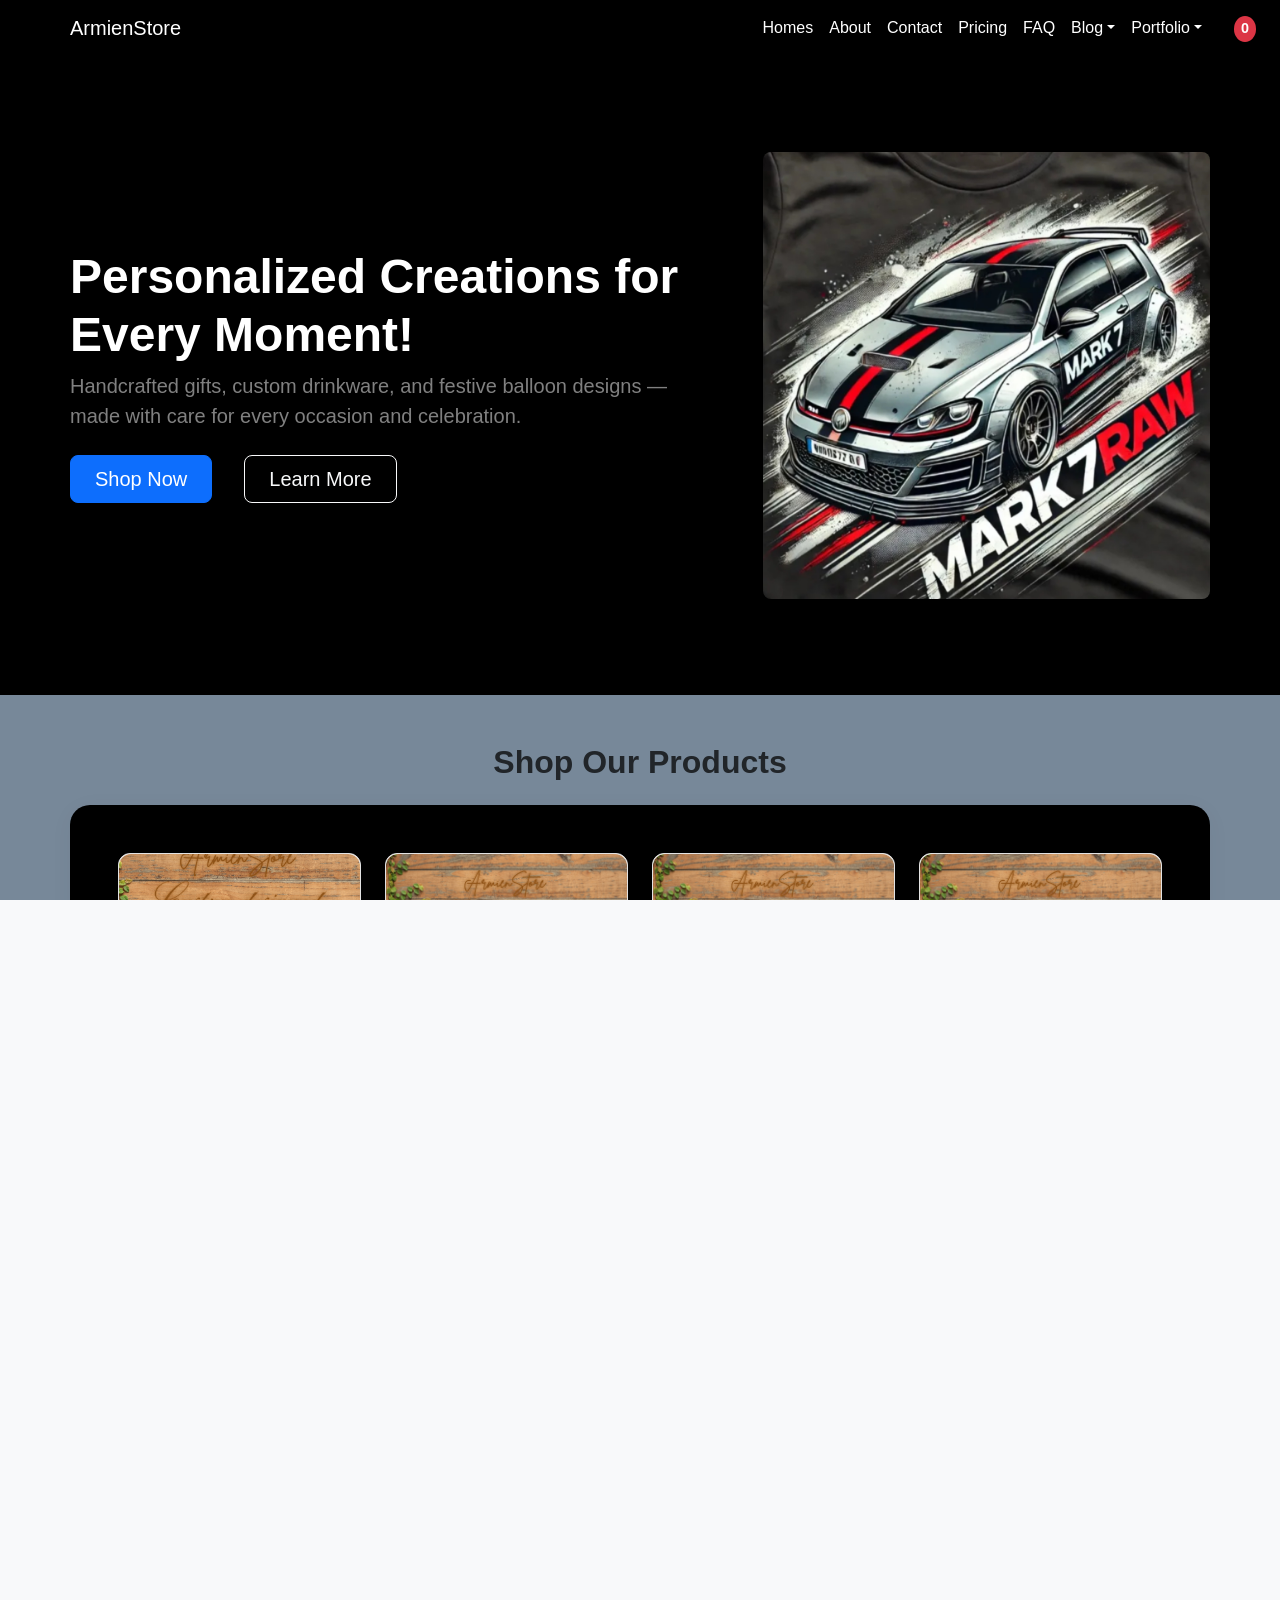
==== index.html @ ff81c7db "Testing" ====
<!DOCTYPE html>
<html lang="en">
<head>
    <meta charset="utf-8" />
    <meta name="description" content="ArmienStore offers custom gifts, mugs, and balloons crafted for every celebration. Shop personalized products made with care in South Africa.">
    <link rel="canonical" href="https://www.mark7raw.co.za/" />
<meta property="og:title" content="ArmienStore - Personalized Gifts for Every Moment" />
<meta property="og:description" content="Custom gifts, drinkware, and balloon decor." />
<meta property="og:image" content="https://www.mark7raw.co.za/assets/images/og-banner.jpg" />
<meta property="og:url" content="https://www.mark7raw.co.za/" />

    <title>ArmienStore</title>
    <!-- Favicon-->
    <link rel="icon" type="image/x-icon" href="assets/favicon.ico" />
    <!-- Bootstrap icons-->
    <link href="https://cdn.jsdelivr.net/npm/bootstrap-icons@1.5.0/font/bootstrap-icons.css" rel="stylesheet" />
    <!-- Core theme CSS (includes Bootstrap)-->
    <link href="css/styles.css" rel="stylesheet" />
</head>
<body class="d-flex flex-column h-100">
    <!-- === Cart Icon and Cart Panel (START) === -->
    <!-- Cart Icon (top right) -->
    <div id="cart-icon-container" style="position: fixed; top: 24px; right: 32px; z-index: 1050;">
        <button id="cart-icon-btn" aria-label="View cart" style="background: none; border: none; position: relative;">
            <!-- Cart SVG Icon -->
            <svg width="32" height="32" fill="currentColor" viewBox="0 0 16 16" aria-hidden="true">
                <path d="M0 1.5A.5.5 0 0 1 .5 1h1a.5.5 0 0 1 .485.379L2.89 6H14.5a.5.5 0 0 1 .491.592l-1.5 8A.5.5 0 0 1 13 15H4a.5.5 0 0 1-.491-.408L1.01 2H.5a.5.5 0 0 1-.5-.5zM3.14 7l1.25 6h7.22l1.25-6H3.14z"/>
            </svg>
            <span id="cart-count-badge" style="position: absolute; top: -8px; right: -8px; background: #dc3545; color: #fff; border-radius: 50%; padding: 2px 7px; font-size: 0.9rem; font-weight: bold;">0</span>
        </button>
    </div>
<!-- Cart Panel (slide-in) -->
    <div id="cart-panel" aria-label="Shopping cart" tabindex="-1">
        <div class="cart-panel-header">
            <h5>Shopping Cart</h5>
            <button id="cart-close-btn" aria-label="Close cart">&times;</button>
        </div>
        <div id="cart-items-list"></div>
        <div class="cart-panel-footer">
            <div class="cart-total-row">
                <span>Total:</span>
                <span id="cart-total">$0.00</span>
            </div>
            <button class="btn btn-success w-100 mt-2" id="checkout-btn">Checkout</button>
        <div id="paypal-button-container"></div>
    </div>
        
            
    </div>
    <div id="cart-panel-backdrop"></div>
    <!-- === Cart Icon and Cart Panel (END) === -->
    <main class="flex-shrink-0">
        <!-- Navigation-->
        <nav class="navbar navbar-expand-lg navbar-dark bg-dark">
            <div class="container px-5">
                <a class="navbar-brand" href="index.html">ArmienStore</a>
                <button class="navbar-toggler" type="button" data-bs-toggle="collapse" data-bs-target="#navbarSupportedContent" aria-controls="navbarSupportedContent" aria-expanded="false" aria-label="Toggle navigation"><span class="navbar-toggler-icon"></span></button>
                <div class="collapse navbar-collapse" id="navbarSupportedContent">
                    <ul class="navbar-nav ms-auto mb-2 mb-lg-0">
                        <li class="nav-item"><a class="nav-link" href="index.html">Homes</a></li>
                        <li class="nav-item"><a class="nav-link" href="about.html">About</a></li>
                        <li class="nav-item"><a class="nav-link" href="contact.html">Contact</a></li>
                        <li class="nav-item"><a class="nav-link" href="pricing.html">Pricing</a></li>
                        <li class="nav-item"><a class="nav-link" href="faq.html">FAQ</a></li>
                        <li class="nav-item dropdown">
                            <a class="nav-link dropdown-toggle" id="navbarDropdownBlog" href="#" role="button" data-bs-toggle="dropdown" aria-expanded="false">Blog</a>
                            <ul class="dropdown-menu dropdown-menu-end" aria-labelledby="navbarDropdownBlog">
                                <li><a class="dropdown-item" href="blog-home.html">Blog Home</a></li>
                                <li><a class="dropdown-item" href="blog-post.html">Blog Post</a></li>
                            </ul>
                        </li>
                        <li class="nav-item dropdown">
                            <a class="nav-link dropdown-toggle" id="navbarDropdownPortfolio" href="#" role="button" data-bs-toggle="dropdown" aria-expanded="false">Portfolio</a>
                            <ul class="dropdown-menu dropdown-menu-end" aria-labelledby="navbarDropdownPortfolio">
                                <li><a class="dropdown-item" href="portfolio-overview.html">Portfolio Overview</a></li>
                                <li><a class="dropdown-item" href="portfolio-item.html">Portfolio Item</a></li>
                            </ul>
                        </li>
                    </ul>
                </div>
            </div>
        </nav>
        <!-- Header-->
        <header class="bg-dark py-5">
            <div class="container px-5">
                <div class="row gx-5 align-items-center justify-content-center">
                    <div class="col-lg-8 col-xl-7 col-xxl-6">
                        <div class="my-5 text-center text-xl-start">
                            <h1 class="display-5 fw-bolder text-white mb-2">Personalized Creations for Every Moment!</h1>
                            <p class="lead fw-normal text-white-50 mb-4">Handcrafted gifts, custom drinkware, and festive balloon designs — made with care for every occasion and celebration.</p>
                            <div class="d-grid gap-3 d-sm-flex justify-content-sm-center justify-content-xl-start">
                                <a class="btn btn-primary btn-lg px-4 me-sm-3" href="#features">Shop Now</a>
                                <a class="btn btn-outline-light btn-lg px-4" href="#about">Learn More</a>
                            </div>
                        </div>
                    </div>
                    <div class="col-xl-5 col-xxl-6 d-none d-xl-block text-center">
                        <img class="img-fluid rounded-3 my-5" src="assets/images/Studio-Project (1).jpg" alt="Custom Gift Products" />
                    </div>
                </div>
            </div>
        </header>

        <!-- Storefront Section with Border Wrapper -->
        <section id="storefront" class="py-5 bg-light">
            <h2 class="fw-bolder mb-4 text-center">Shop Our Products</h2>
            <div class="container px-5">
                <!-- Storefront Border Wrapper Start -->
                <div class="storefront-border p-4 p-md-5 mb-5 mx-auto">
                        <!-- Product Card Grid Start -->
<div class="row g-4">
    <!-- Product Card 1 -->
    <div class="col-sm-6 col-md-4 col-lg-3">
        <div class="card product-card h-100" data-id="personalized-tumbler">
            <img src="assets/images/1.png" class="card-img-top" alt="Personalized Tumbler">
            <div class="card-body d-flex flex-column">
                <h5 class="card-title">Custom Jordan Mug</h5>
                <div class="mt-auto">
                    <span class="price">R18.99</span>
                    <button class="btn btn-primary w-100 mt-2">Add to Cart</button>
                </div>
            </div>
        </div>
    </div>
    <!-- Product Card 2 -->
    <div class="col-sm-6 col-md-4 col-lg-3">
        <div class="card product-card h-100" data-id="balloon-bouquet">
            <img src="assets/images/2.png" class="card-img-top" alt="Balloon Bouquet">
            <div class="card-body d-flex flex-column">
                <h5 class="card-title">Custom Jordan Mug</h5>
                <!-- <p class="card-text">Black Jordan symble mugs for birthdays.</p> -->
                <div class="mt-auto">
                    <span class="price">R24.99</span>
                    <button class="btn btn-primary w-100 mt-2">Add to Cart</button>
                </div>
            </div>
        </div>
    </div>
    <!-- Product Card 3 -->
    <div class="col-sm-6 col-md-4 col-lg-3">
        <div class="card product-card h-100" data-id="custom-mug">
            <img src="assets/images/3.png" class="card-img-top" alt="Custom Mug">
            <div class="card-body d-flex flex-column">
                <h5 class="card-title">Custom  Jordan Mug</h5>
                <!--<p class="card-text">Add your own message or name.</p> -->
                <div class="mt-auto">
                    <span class="price">R12.99</span>
                    <button class="btn btn-primary w-100 mt-2">Add to Cart</button>
                </div>
            </div>
        </div>
    </div>
    <!-- Product Card 4 -->
    <div class="col-sm-6 col-md-4 col-lg-3">
        <div class="card product-card h-100" data-id="gift-box-set">
            <img src="assets/images/8.png" class="card-img-top" alt="Gift Box Set">
            <div class="card-body d-flex flex-column">
                <h5 class="card-title">Jordan Mug</h5>
                <!--<p class="card-text">Handpicked items for special occasions.</p> -->
                <div class="mt-auto">
                    <span class="price">R29.99</span>
                    <button class="btn btn-primary w-100 mt-2">Add to Cart</button>
                </div>
            </div>
        </div>
    </div>
    <!-- Product Card 5 -->
<div class="col-sm-6 col-md-4 col-lg-3">
    <div class="card product-card h-100" data-id="personalized-bottle">
        <img src="assets/images/4.png" class="card-img-top" alt="Personalized Bottle">
        <div class="card-body d-flex flex-column">
            <h5 class="card-title">Personalized Bottle</h5>
            <!-- <p class="card-text">Custom name water bottle for sports or school.</p> -->
            <div class="mt-auto">
                <span class="price">R34.99</span>
                <button class="btn btn-primary w-100 mt-2">Add to Cart</button>
            </div>
        </div>
    </div>
</div>
<!-- Product Card 6 -->
<div class="col-sm-6 col-md-4 col-lg-3">
    <div class="card product-card h-100" data-id="gift-bag">
        <img src="assets/images/5.png" class="card-img-top" alt="Gift Bag">
        <div class="card-body d-flex flex-column">
            <h5 class="card-title">Gift Bag</h5>
            <!-- <p class="card-text">Perfect for birthdays and celebrations.</p> -->
            <div class="mt-auto">
                <span class="price">R15.99</span>
                <button class="btn btn-primary w-100 mt-2">Add to Cart</button>
            </div>
        </div>
    </div>
</div>
    <!-- Add more product cards as needed -->


    
<!-- Product Card Grid End -->
                <!-- Storefront Border Wrapper End -->
            </div>
        </section>
        <!-- End Storefront Section -->
<!-- Product Carousel Start -->
<section id="product-carousel-section" class="py-5 bg-light">
  <div class="container">
    <h2 class="fw-bolder mb-4 text-center">Featured Products</h2>
    <div class="carousel-wrapper position-relative" style="max-width:100%;overflow:hidden;">
      <button class="carousel-arrow left" aria-label="Scroll left">&lt;</button>
      <div class="product-carousel" id="product-carousel">
        <div class="card product-card" data-id="carousel-1">
          <img src="assets/images/1.png" class="card-img-top" alt="Product 1">
          <div class="card-body d-flex flex-column">
            <h5 class="card-title">Custom Jordan Mug</h5>
            <div class="mt-auto">
              <span class="price">R18.99</span>
              <button class="btn btn-primary w-100 mt-2">Add to Cart</button>
            </div>
          </div>
        </div>
        <div class="card product-card" data-id="carousel-2">
          <img src="assets/images/2.png" class="card-img-top" alt="Product 2">
          <div class="card-body d-flex flex-column">
            <h5 class="card-title">Balloon Bouquet</h5>
            <div class="mt-auto">
              <span class="price">R24.99</span>
              <button class="btn btn-primary w-100 mt-2">Add to Cart</button>
            </div>
          </div>
        </div>
        <!-- Add more product cards as needed -->
      </div>
      <button class="carousel-arrow right" aria-label="Scroll right">&gt;</button>
    </div>
  </div>
</section>

<!-- Product Carousel End -->
        <!-- Footer-->
        <footer class="bg-dark py-4 mt-auto">
            <div class="container px-5">
                <div class="row align-items-center justify-content-between flex-column flex-sm-row">
                    <div class="col-auto"><div class="small m-0 text-white">© 2025 ArmienStore. Designed by Achmat Armien</div></div>
                    <div class="col-auto">
                        <a class="link-light small" href="#!">Privacy</a>
                        <span class="text-white mx-1">&middot;</span>
                        <a class="link-light small" href="#!">Terms</a>
                        <span class="text-white mx-1">&middot;</span>
                        <a class="link-light small" href="#!">Contact</a>
                    </div>
                </div>
            </div>
        </footer>

    </main>
    <!-- Bootstrap core JS-->
    <script src="https://cdn.jsdelivr.net/npm/bootstrap@5.2.3/dist/js/bootstrap.bundle.min.js"></script>
    <!-- Cart system JS (must be after all HTML) -->
    <script src="js/cart.js"></script>
    <script src="js/scripts.js"></script>
    <!-- Replace YOUR_CLIENT_ID with your actual PayPal client ID -->
    <script src="https://www.paypal.com/sdk/js?client-id=YOUR_PAYPAL_CLIENT_ID&currency=ZAR"></script>


</body>
</html>
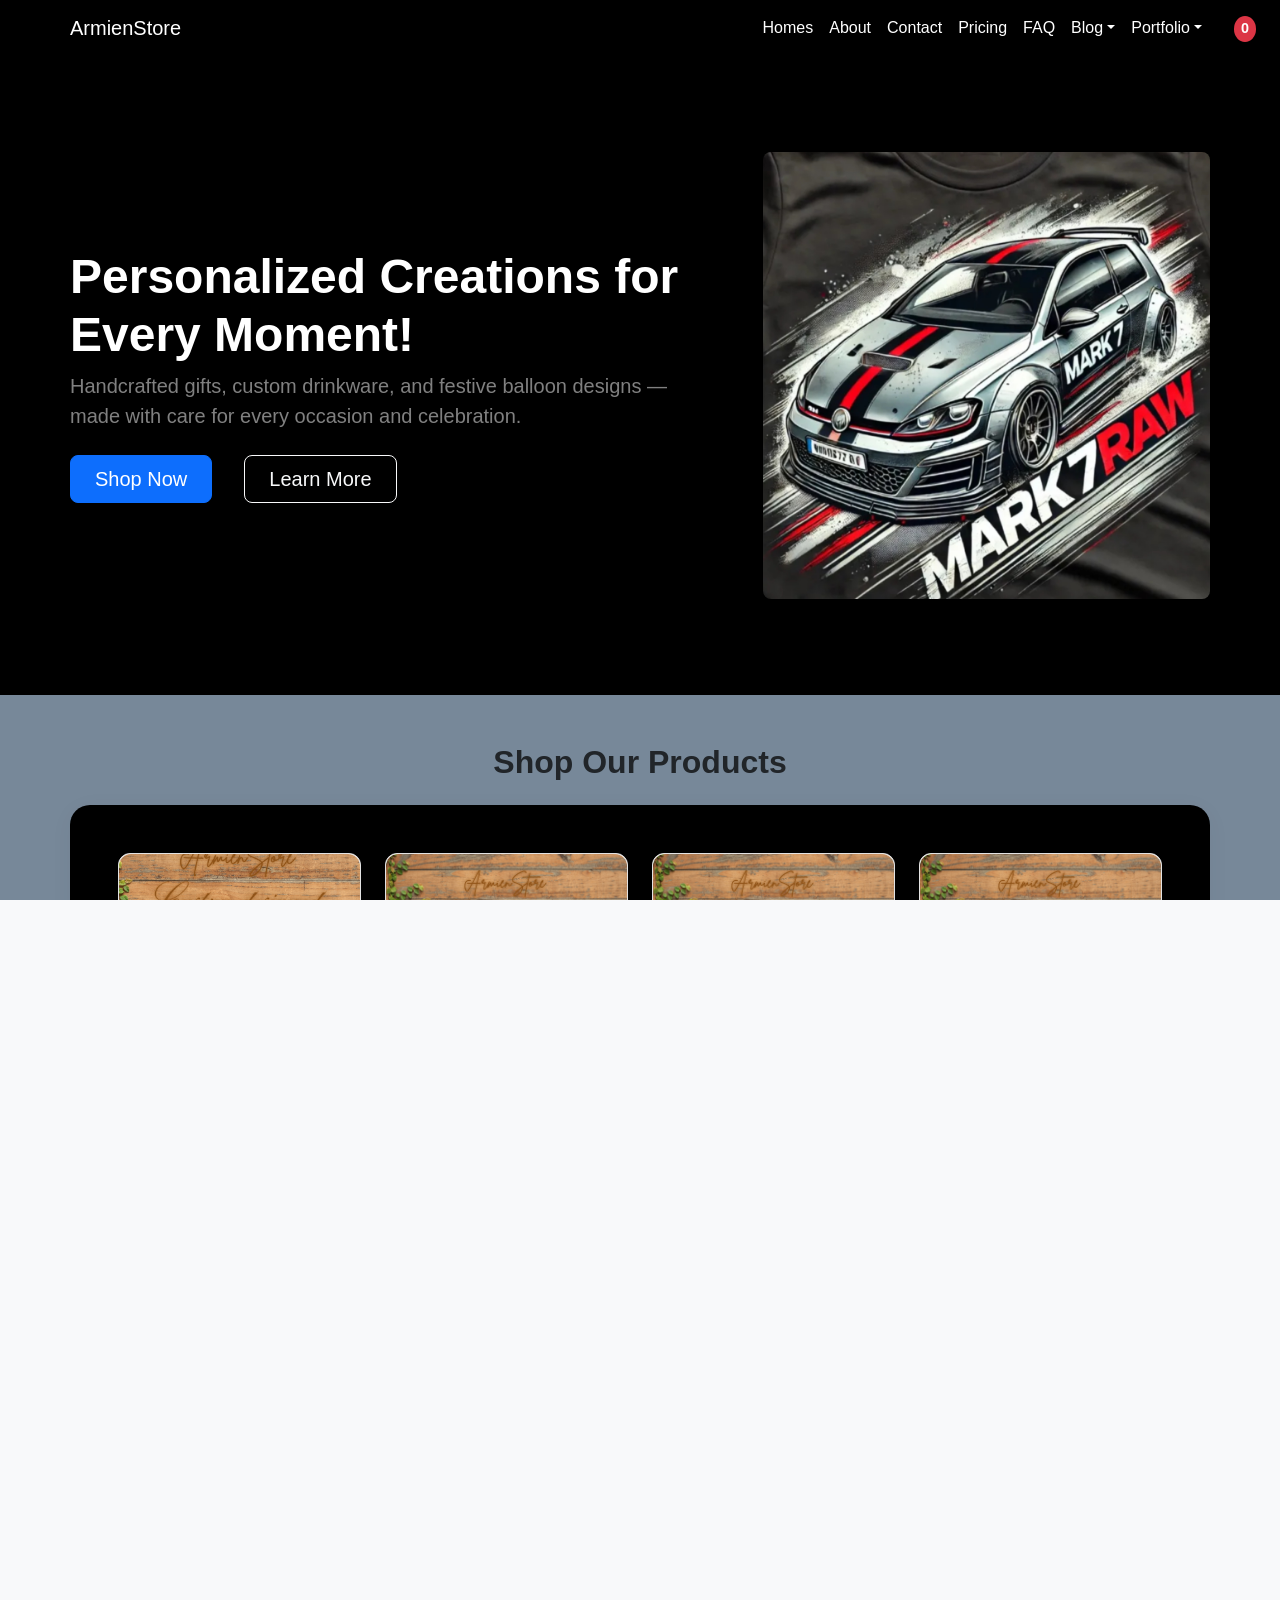
==== commit 00f61406: "Testing" ====
--- a/index.html
+++ b/index.html
@@ -229,11 +229,251 @@
           </div>
         </div>
         <!-- Add more product cards as needed -->
+         <div class="card product-card" data-id="carousel-3">
+  <img src="assets/images/3.png" class="card-img-top" alt="Product 3">
+  <div class="card-body d-flex flex-column">
+    <h5 class="card-title">Custom Mug</h5>
+    <div class="mt-auto">
+      <span class="price">R12.99</span>
+      <button class="btn btn-primary w-100 mt-2">Add to Cart</button>
+    </div>
+  </div>
+</div>
+<div class="card product-card" data-id="carousel-4">
+  <img src="assets/images/4.png" class="card-img-top" alt="Product 4">
+  <div class="card-body d-flex flex-column">
+    <h5 class="card-title">Personalized Bottle</h5>
+    <div class="mt-auto">
+      <span class="price">R34.99</span>
+      <button class="btn btn-primary w-100 mt-2">Add to Cart</button>
+    </div>
+  </div>
+</div>
+<div class="card product-card" data-id="carousel-5">
+  <img src="assets/images/5.png" class="card-img-top" alt="Product 5">
+  <div class="card-body d-flex flex-column">
+    <h5 class="card-title">Gift Bag</h5>
+    <div class="mt-auto">
+      <span class="price">R15.99</span>
+      <button class="btn btn-primary w-100 mt-2">Add to Cart</button>
+    </div>
+  </div>
+</div>
+<div class="card product-card" data-id="carousel-6">
+  <img src="assets/images/6.png" class="card-img-top" alt="Product 6">
+  <div class="card-body d-flex flex-column">
+    <h5 class="card-title">Gift Box 2</h5>
+    <div class="mt-auto">
+      <span class="price">R22.99</span>
+      <button class="btn btn-primary w-100 mt-2">Add to Cart</button>
+    </div>
+  </div>
+</div>
+<div class="card product-card" data-id="carousel-7">
+  <img src="assets/images/7.png" class="card-img-top" alt="Product 7">
+  <div class="card-body d-flex flex-column">
+    <h5 class="card-title">Balloon Bundle</h5>
+    <div class="mt-auto">
+      <span class="price">R19.99</span>
+      <button class="btn btn-primary w-100 mt-2">Add to Cart</button>
+    </div>
+  </div>
+</div>
+<div class="card product-card" data-id="carousel-8">
+  <img src="assets/images/8.png" class="card-img-top" alt="Product 8">
+  <div class="card-body d-flex flex-column">
+    <h5 class="card-title">Custom Glass</h5>
+    <div class="mt-auto">
+      <span class="price">R16.99</span>
+      <button class="btn btn-primary w-100 mt-2">Add to Cart</button>
+    </div>
+  </div>
+</div>
+<div class="card product-card" data-id="carousel-9">
+  <img src="assets/images/1.png" class="card-img-top" alt="Product 9">
+  <div class="card-body d-flex flex-column">
+    <h5 class="card-title">Personalized Cup</h5>
+    <div class="mt-auto">
+      <span class="price">R14.99</span>
+      <button class="btn btn-primary w-100 mt-2">Add to Cart</button>
+    </div>
+  </div>
+</div>
+<div class="card product-card" data-id="carousel-10">
+  <img src="assets/images/2.png" class="card-img-top" alt="Product 10">
+  <div class="card-body d-flex flex-column">
+    <h5 class="card-title">Celebration Mug</h5>
+    <div class="mt-auto">
+      <span class="price">R17.99</span>
+      <button class="btn btn-primary w-100 mt-2">Add to Cart</button>
+    </div>
+  </div>
+</div>
+<div class="card product-card" data-id="carousel-11">
+  <img src="assets/images/3.png" class="card-img-top" alt="Product 11">
+  <div class="card-body d-flex flex-column">
+    <h5 class="card-title">Party Balloons</h5>
+    <div class="mt-auto">
+      <span class="price">R11.99</span>
+      <button class="btn btn-primary w-100 mt-2">Add to Cart</button>
+    </div>
+  </div>
+</div>
+<div class="card product-card" data-id="carousel-12">
+  <img src="assets/images/4.png" class="card-img-top" alt="Product 12">
+  <div class="card-body d-flex flex-column">
+    <h5 class="card-title">Special Gift</h5>
+    <div class="mt-auto">
+      <span class="price">R21.99</span>
+      <button class="btn btn-primary w-100 mt-2">Add to Cart</button>
+    </div>
+  </div>
+</div>
+<div class="card product-card" data-id="carousel-13">
+  <img src="assets/images/5.png" class="card-img-top" alt="Product 13">
+  <div class="card-body d-flex flex-column">
+    <h5 class="card-title">Custom Bottle</h5>
+    <div class="mt-auto">
+      <span class="price">R13.99</span>
+      <button class="btn btn-primary w-100 mt-2">Add to Cart</button>
+    </div>
+  </div>
+</div>
+<div class="card product-card" data-id="carousel-14">
+  <img src="assets/images/6.png" class="card-img-top" alt="Product 14">
+  <div class="card-body d-flex flex-column">
+    <h5 class="card-title">Gift Set</h5>
+    <div class="mt-auto">
+      <span class="price">R25.99</span>
+      <button class="btn btn-primary w-100 mt-2">Add to Cart</button>
+    </div>
+  </div>
+</div>
+<div class="card product-card" data-id="carousel-15">
+  <img src="assets/images/7.png" class="card-img-top" alt="Product 15">
+  <div class="card-body d-flex flex-column">
+    <h5 class="card-title">Party Pack</h5>
+    <div class="mt-auto">
+      <span class="price">R19.49</span>
+      <button class="btn btn-primary w-100 mt-2">Add to Cart</button>
+    </div>
+  </div>
+</div>
+<div class="card product-card" data-id="carousel-16">
+  <img src="assets/images/8.png" class="card-img-top" alt="Product 16">
+  <div class="card-body d-flex flex-column">
+    <h5 class="card-title">Custom Glass 2</h5>
+    <div class="mt-auto">
+      <span class="price">R16.49</span>
+      <button class="btn btn-primary w-100 mt-2">Add to Cart</button>
+    </div>
+  </div>
+</div>
       </div>
       <button class="carousel-arrow right" aria-label="Scroll right">&gt;</button>
     </div>
   </div>
 </section>
+
+        <!-- Storefront Section with Border Wrapper -->
+        <section id="storefront" class="py-5 bg-light">
+            <h2 class="fw-bolder mb-4 text-center">Shop Our Products</h2>
+            <div class="container px-5">
+                <!-- Storefront Border Wrapper Start -->
+                <div class="storefront-border p-4 p-md-5 mb-5 mx-auto">
+                        <!-- Product Card Grid Start -->
+<div class="row g-4">
+    <!-- Product Card 1 -->
+    <div class="col-sm-6 col-md-4 col-lg-3">
+        <div class="card product-card h-100" data-id="personalized-tumbler">
+            <img src="assets/images/1.png" class="card-img-top" alt="Personalized Tumbler">
+            <div class="card-body d-flex flex-column">
+                <h5 class="card-title">Custom Jordan Mug</h5>
+                <div class="mt-auto">
+                    <span class="price">R18.99</span>
+                    <button class="btn btn-primary w-100 mt-2">Add to Cart</button>
+                </div>
+            </div>
+        </div>
+    </div>
+    <!-- Product Card 2 -->
+    <div class="col-sm-6 col-md-4 col-lg-3">
+        <div class="card product-card h-100" data-id="balloon-bouquet">
+            <img src="assets/images/2.png" class="card-img-top" alt="Balloon Bouquet">
+            <div class="card-body d-flex flex-column">
+                <h5 class="card-title">Custom Jordan Mug</h5>
+                <!-- <p class="card-text">Black Jordan symble mugs for birthdays.</p> -->
+                <div class="mt-auto">
+                    <span class="price">R24.99</span>
+                    <button class="btn btn-primary w-100 mt-2">Add to Cart</button>
+                </div>
+            </div>
+        </div>
+    </div>
+    <!-- Product Card 3 -->
+    <div class="col-sm-6 col-md-4 col-lg-3">
+        <div class="card product-card h-100" data-id="custom-mug">
+            <img src="assets/images/3.png" class="card-img-top" alt="Custom Mug">
+            <div class="card-body d-flex flex-column">
+                <h5 class="card-title">Custom  Jordan Mug</h5>
+                <!--<p class="card-text">Add your own message or name.</p> -->
+                <div class="mt-auto">
+                    <span class="price">R12.99</span>
+                    <button class="btn btn-primary w-100 mt-2">Add to Cart</button>
+                </div>
+            </div>
+        </div>
+    </div>
+    <!-- Product Card 4 -->
+    <div class="col-sm-6 col-md-4 col-lg-3">
+        <div class="card product-card h-100" data-id="gift-box-set">
+            <img src="assets/images/8.png" class="card-img-top" alt="Gift Box Set">
+            <div class="card-body d-flex flex-column">
+                <h5 class="card-title">Jordan Mug</h5>
+                <!--<p class="card-text">Handpicked items for special occasions.</p> -->
+                <div class="mt-auto">
+                    <span class="price">R29.99</span>
+                    <button class="btn btn-primary w-100 mt-2">Add to Cart</button>
+                </div>
+            </div>
+        </div>
+    </div>
+    <!-- Product Card 5 -->
+<div class="col-sm-6 col-md-4 col-lg-3">
+    <div class="card product-card h-100" data-id="personalized-bottle">
+        <img src="assets/images/4.png" class="card-img-top" alt="Personalized Bottle">
+        <div class="card-body d-flex flex-column">
+            <h5 class="card-title">Personalized Bottle</h5>
+            <!-- <p class="card-text">Custom name water bottle for sports or school.</p> -->
+            <div class="mt-auto">
+                <span class="price">R34.99</span>
+                <button class="btn btn-primary w-100 mt-2">Add to Cart</button>
+            </div>
+        </div>
+    </div>
+</div>
+<!-- Product Card 6 -->
+<div class="col-sm-6 col-md-4 col-lg-3">
+    <div class="card product-card h-100" data-id="gift-bag">
+        <img src="assets/images/5.png" class="card-img-top" alt="Gift Bag">
+        <div class="card-body d-flex flex-column">
+            <h5 class="card-title">Gift Bag</h5>
+            <!-- <p class="card-text">Perfect for birthdays and celebrations.</p> -->
+            <div class="mt-auto">
+                <span class="price">R15.99</span>
+                <button class="btn btn-primary w-100 mt-2">Add to Cart</button>
+            </div>
+        </div>
+    </div>
+</div>
+    <!-- Add more product cards as needed -->
+
+
+    
+<!-- Product Card Grid End -->
+                <!-- Storefront Border Wrapper End -->
+            </div>
+        </section>
 
 <!-- Product Carousel End -->
         <!-- Footer-->
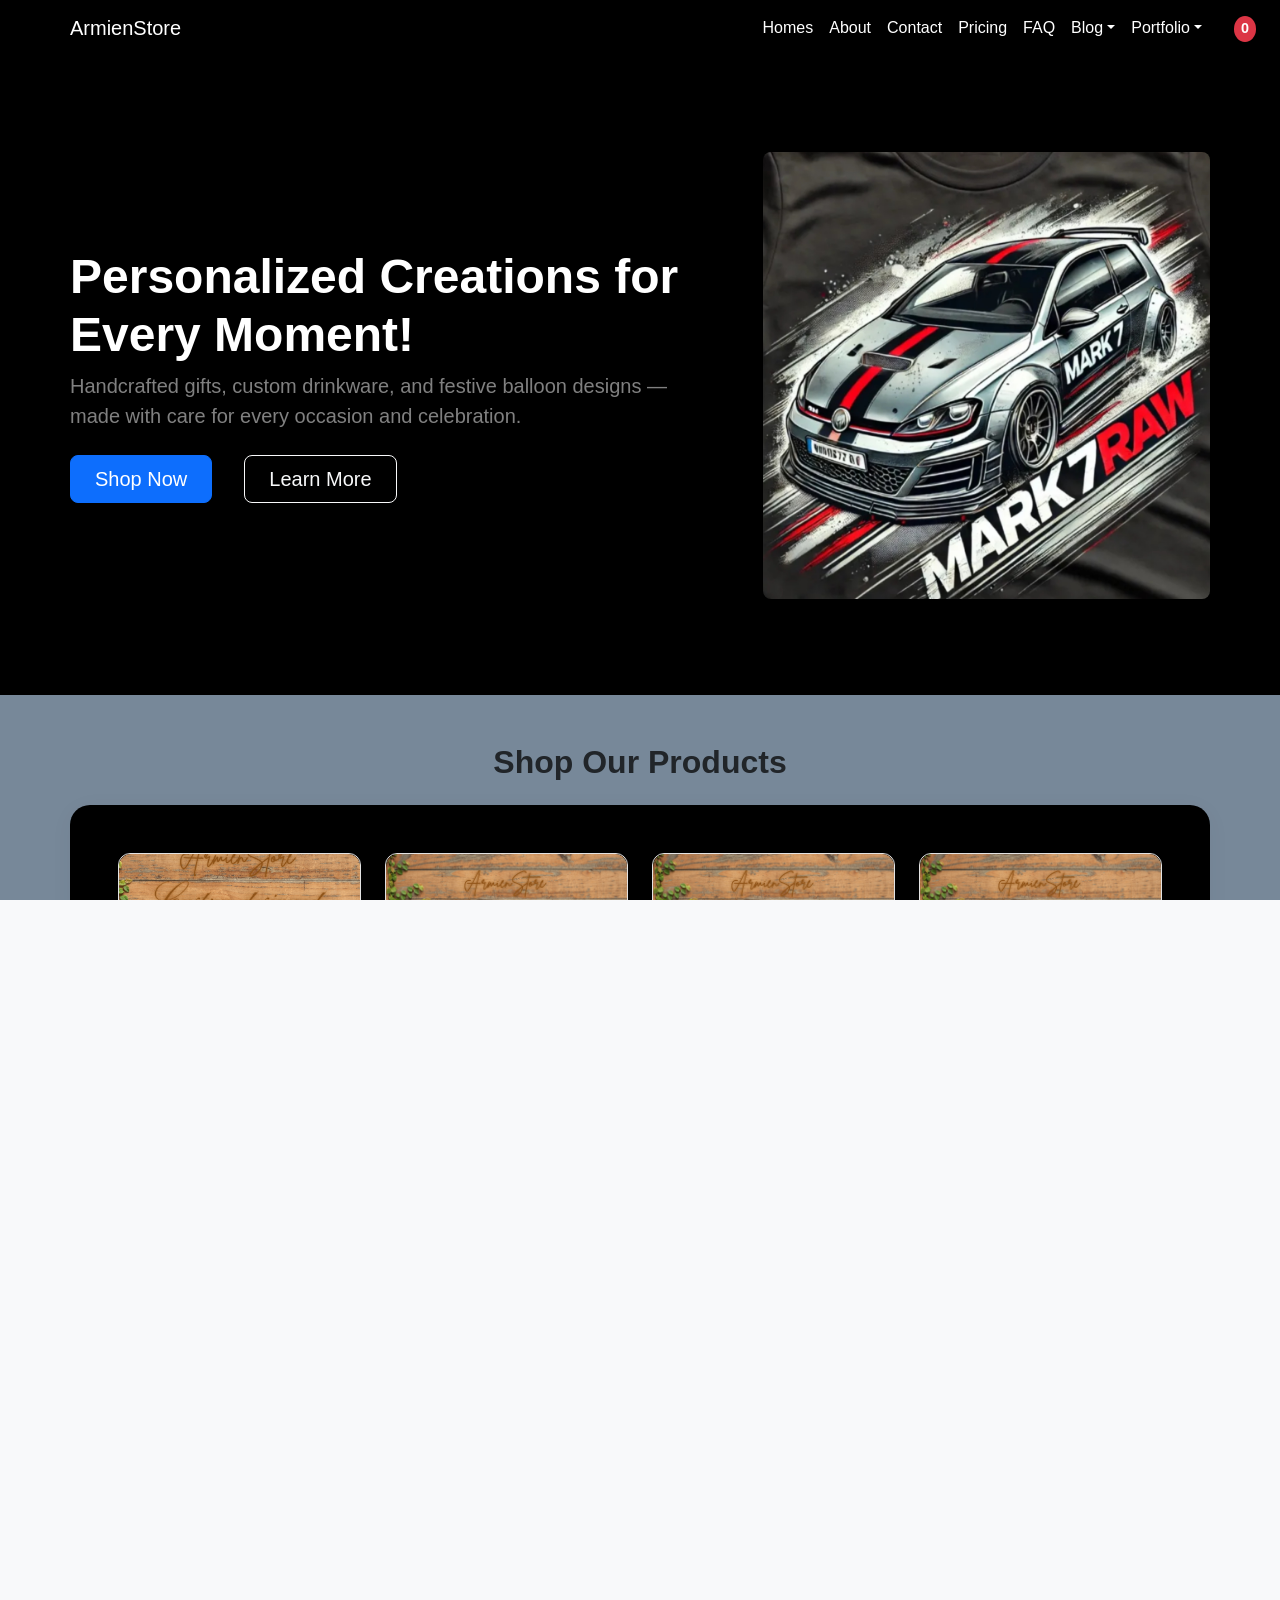
==== commit bdd770f6: "Testing" ====
--- a/index.html
+++ b/index.html
@@ -167,7 +167,7 @@
     <!-- Product Card 5 -->
 <div class="col-sm-6 col-md-4 col-lg-3">
     <div class="card product-card h-100" data-id="personalized-bottle">
-        <img src="assets/images/4.png" class="card-img-top" alt="Personalized Bottle">
+        <img src="assets/images/10.png" class="card-img-top" alt="Personalized Bottle">
         <div class="card-body d-flex flex-column">
             <h5 class="card-title">Personalized Bottle</h5>
             <!-- <p class="card-text">Custom name water bottle for sports or school.</p> -->
@@ -181,7 +181,7 @@
 <!-- Product Card 6 -->
 <div class="col-sm-6 col-md-4 col-lg-3">
     <div class="card product-card h-100" data-id="gift-bag">
-        <img src="assets/images/5.png" class="card-img-top" alt="Gift Bag">
+        <img src="assets/images/11.png" class="card-img-top" alt="Gift Bag">
         <div class="card-body d-flex flex-column">
             <h5 class="card-title">Gift Bag</h5>
             <!-- <p class="card-text">Perfect for birthdays and celebrations.</p> -->
@@ -240,7 +240,7 @@
   </div>
 </div>
 <div class="card product-card" data-id="carousel-4">
-  <img src="assets/images/4.png" class="card-img-top" alt="Product 4">
+  <img src="assets/images/11.png" class="card-img-top" alt="Product 4">
   <div class="card-body d-flex flex-column">
     <h5 class="card-title">Personalized Bottle</h5>
     <div class="mt-auto">
@@ -250,7 +250,7 @@
   </div>
 </div>
 <div class="card product-card" data-id="carousel-5">
-  <img src="assets/images/5.png" class="card-img-top" alt="Product 5">
+  <img src="assets/images/10.png" class="card-img-top" alt="Product 5">
   <div class="card-body d-flex flex-column">
     <h5 class="card-title">Gift Bag</h5>
     <div class="mt-auto">
@@ -259,116 +259,7 @@
     </div>
   </div>
 </div>
-<div class="card product-card" data-id="carousel-6">
-  <img src="assets/images/6.png" class="card-img-top" alt="Product 6">
-  <div class="card-body d-flex flex-column">
-    <h5 class="card-title">Gift Box 2</h5>
-    <div class="mt-auto">
-      <span class="price">R22.99</span>
-      <button class="btn btn-primary w-100 mt-2">Add to Cart</button>
-    </div>
-  </div>
-</div>
-<div class="card product-card" data-id="carousel-7">
-  <img src="assets/images/7.png" class="card-img-top" alt="Product 7">
-  <div class="card-body d-flex flex-column">
-    <h5 class="card-title">Balloon Bundle</h5>
-    <div class="mt-auto">
-      <span class="price">R19.99</span>
-      <button class="btn btn-primary w-100 mt-2">Add to Cart</button>
-    </div>
-  </div>
-</div>
-<div class="card product-card" data-id="carousel-8">
-  <img src="assets/images/8.png" class="card-img-top" alt="Product 8">
-  <div class="card-body d-flex flex-column">
-    <h5 class="card-title">Custom Glass</h5>
-    <div class="mt-auto">
-      <span class="price">R16.99</span>
-      <button class="btn btn-primary w-100 mt-2">Add to Cart</button>
-    </div>
-  </div>
-</div>
-<div class="card product-card" data-id="carousel-9">
-  <img src="assets/images/1.png" class="card-img-top" alt="Product 9">
-  <div class="card-body d-flex flex-column">
-    <h5 class="card-title">Personalized Cup</h5>
-    <div class="mt-auto">
-      <span class="price">R14.99</span>
-      <button class="btn btn-primary w-100 mt-2">Add to Cart</button>
-    </div>
-  </div>
-</div>
-<div class="card product-card" data-id="carousel-10">
-  <img src="assets/images/2.png" class="card-img-top" alt="Product 10">
-  <div class="card-body d-flex flex-column">
-    <h5 class="card-title">Celebration Mug</h5>
-    <div class="mt-auto">
-      <span class="price">R17.99</span>
-      <button class="btn btn-primary w-100 mt-2">Add to Cart</button>
-    </div>
-  </div>
-</div>
-<div class="card product-card" data-id="carousel-11">
-  <img src="assets/images/3.png" class="card-img-top" alt="Product 11">
-  <div class="card-body d-flex flex-column">
-    <h5 class="card-title">Party Balloons</h5>
-    <div class="mt-auto">
-      <span class="price">R11.99</span>
-      <button class="btn btn-primary w-100 mt-2">Add to Cart</button>
-    </div>
-  </div>
-</div>
-<div class="card product-card" data-id="carousel-12">
-  <img src="assets/images/4.png" class="card-img-top" alt="Product 12">
-  <div class="card-body d-flex flex-column">
-    <h5 class="card-title">Special Gift</h5>
-    <div class="mt-auto">
-      <span class="price">R21.99</span>
-      <button class="btn btn-primary w-100 mt-2">Add to Cart</button>
-    </div>
-  </div>
-</div>
-<div class="card product-card" data-id="carousel-13">
-  <img src="assets/images/5.png" class="card-img-top" alt="Product 13">
-  <div class="card-body d-flex flex-column">
-    <h5 class="card-title">Custom Bottle</h5>
-    <div class="mt-auto">
-      <span class="price">R13.99</span>
-      <button class="btn btn-primary w-100 mt-2">Add to Cart</button>
-    </div>
-  </div>
-</div>
-<div class="card product-card" data-id="carousel-14">
-  <img src="assets/images/6.png" class="card-img-top" alt="Product 14">
-  <div class="card-body d-flex flex-column">
-    <h5 class="card-title">Gift Set</h5>
-    <div class="mt-auto">
-      <span class="price">R25.99</span>
-      <button class="btn btn-primary w-100 mt-2">Add to Cart</button>
-    </div>
-  </div>
-</div>
-<div class="card product-card" data-id="carousel-15">
-  <img src="assets/images/7.png" class="card-img-top" alt="Product 15">
-  <div class="card-body d-flex flex-column">
-    <h5 class="card-title">Party Pack</h5>
-    <div class="mt-auto">
-      <span class="price">R19.49</span>
-      <button class="btn btn-primary w-100 mt-2">Add to Cart</button>
-    </div>
-  </div>
-</div>
-<div class="card product-card" data-id="carousel-16">
-  <img src="assets/images/8.png" class="card-img-top" alt="Product 16">
-  <div class="card-body d-flex flex-column">
-    <h5 class="card-title">Custom Glass 2</h5>
-    <div class="mt-auto">
-      <span class="price">R16.49</span>
-      <button class="btn btn-primary w-100 mt-2">Add to Cart</button>
-    </div>
-  </div>
-</div>
+
       </div>
       <button class="carousel-arrow right" aria-label="Scroll right">&gt;</button>
     </div>
@@ -441,7 +332,7 @@
     <!-- Product Card 5 -->
 <div class="col-sm-6 col-md-4 col-lg-3">
     <div class="card product-card h-100" data-id="personalized-bottle">
-        <img src="assets/images/4.png" class="card-img-top" alt="Personalized Bottle">
+        <img src="assets/images/10.png" class="card-img-top" alt="Personalized Bottle">
         <div class="card-body d-flex flex-column">
             <h5 class="card-title">Personalized Bottle</h5>
             <!-- <p class="card-text">Custom name water bottle for sports or school.</p> -->
@@ -455,7 +346,7 @@
 <!-- Product Card 6 -->
 <div class="col-sm-6 col-md-4 col-lg-3">
     <div class="card product-card h-100" data-id="gift-bag">
-        <img src="assets/images/5.png" class="card-img-top" alt="Gift Bag">
+        <img src="assets/images/11.png" class="card-img-top" alt="Gift Bag">
         <div class="card-body d-flex flex-column">
             <h5 class="card-title">Gift Bag</h5>
             <!-- <p class="card-text">Perfect for birthdays and celebrations.</p> -->
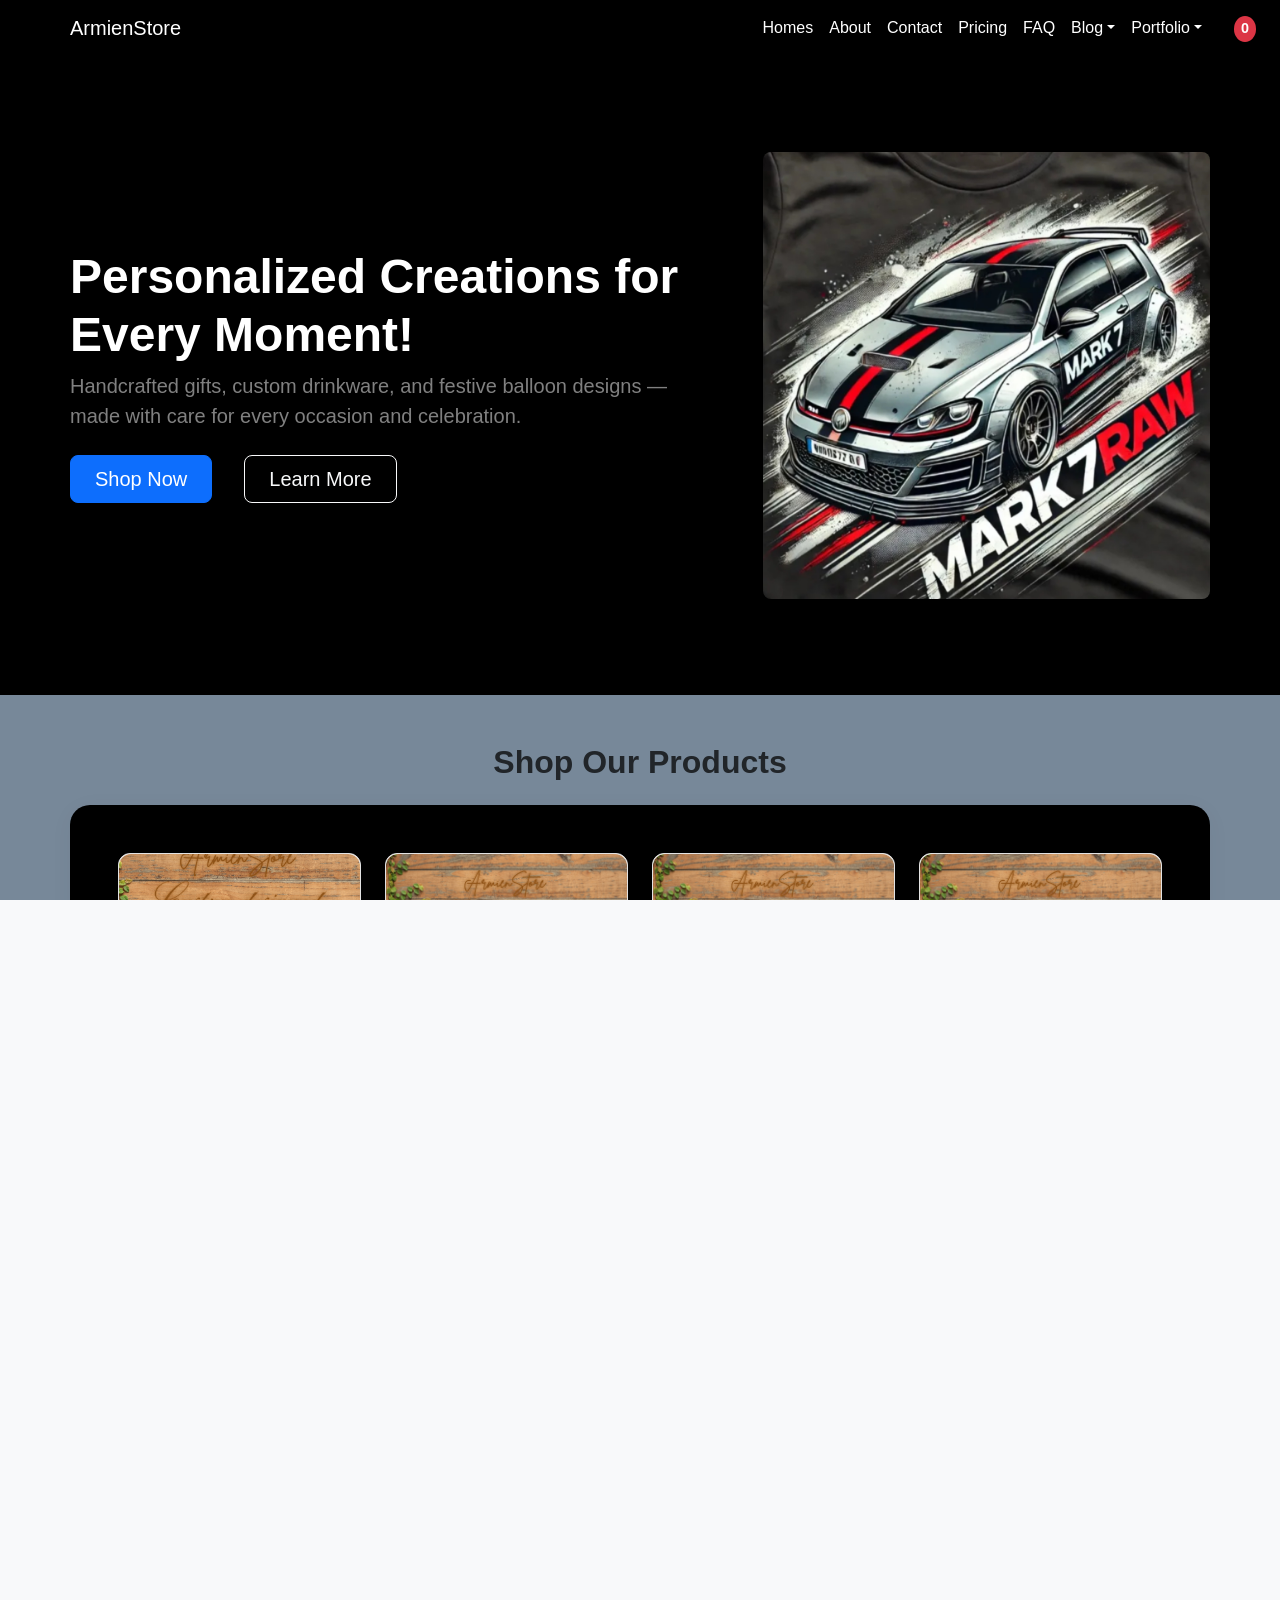
==== commit 3d17fdf4: "testing function update" ====
--- a/index.html
+++ b/index.html
@@ -259,6 +259,156 @@
     </div>
   </div>
 </div>
+<div class="card product-card" data-id="carousel-6">
+  <img src="assets/images/11.png" class="card-img-top" alt="Product 4">
+  <div class="card-body d-flex flex-column">
+    <h5 class="card-title">Personalized Bottle</h5>
+    <div class="mt-auto">
+      <span class="price">R34.99</span>
+      <button class="btn btn-primary w-100 mt-2">Add to Cart</button>
+    </div>
+  </div>
+</div>
+<div class="card product-card" data-id="carousel-7">
+  <img src="assets/images/1.png" class="card-img-top" alt="Product 7">
+  <div class="card-body d-flex flex-column">
+    <h5 class="card-title">Personalized Cup</h5>
+    <div class="mt-auto">
+      <span class="price">R14.99</span>
+      <button class="btn btn-primary w-100 mt-2">Add to Cart</button>
+    </div>
+  </div>
+</div>
+<div class="card product-card" data-id="carousel-8">
+  <img src="assets/images/2.png" class="card-img-top" alt="Product 8">
+  <div class="card-body d-flex flex-column">
+    <h5 class="card-title">Celebration Mug</h5>
+    <div class="mt-auto">
+      <span class="price">R17.99</span>
+      <button class="btn btn-primary w-100 mt-2">Add to Cart</button>
+    </div>
+  </div>
+</div>
+<div class="card product-card" data-id="carousel-9">
+  <img src="assets/images/3.png" class="card-img-top" alt="Product 9">
+  <div class="card-body d-flex flex-column">
+    <h5 class="card-title">Party Balloons</h5>
+    <div class="mt-auto">
+      <span class="price">R11.99</span>
+      <button class="btn btn-primary w-100 mt-2">Add to Cart</button>
+    </div>
+  </div>
+</div>
+<div class="card product-card" data-id="carousel-10">
+  <img src="assets/images/4.png" class="card-img-top" alt="Product 10">
+  <div class="card-body d-flex flex-column">
+    <h5 class="card-title">Special Gift</h5>
+    <div class="mt-auto">
+      <span class="price">R21.99</span>
+      <button class="btn btn-primary w-100 mt-2">Add to Cart</button>
+    </div>
+  </div>
+</div>
+<div class="card product-card" data-id="carousel-11">
+  <img src="assets/images/5.png" class="card-img-top" alt="Product 11">
+  <div class="card-body d-flex flex-column">
+    <h5 class="card-title">Custom Bottle</h5>
+    <div class="mt-auto">
+      <span class="price">R13.99</span>
+      <button class="btn btn-primary w-100 mt-2">Add to Cart</button>
+    </div>
+  </div>
+</div>
+<div class="card product-card" data-id="carousel-12">
+  <img src="assets/images/10.png" class="card-img-top" alt="Product 12">
+  <div class="card-body d-flex flex-column">
+    <h5 class="card-title">Gift Set</h5>
+    <div class="mt-auto">
+      <span class="price">R25.99</span>
+      <button class="btn btn-primary w-100 mt-2">Add to Cart</button>
+    </div>
+  </div>
+</div>
+<div class="card product-card" data-id="carousel-13">
+  <img src="assets/images/11.png" class="card-img-top" alt="Product 13">
+  <div class="card-body d-flex flex-column">
+    <h5 class="card-title">Party Pack</h5>
+    <div class="mt-auto">
+      <span class="price">R19.49</span>
+      <button class="btn btn-primary w-100 mt-2">Add to Cart</button>
+    </div>
+  </div>
+</div>
+<div class="card product-card" data-id="carousel-14">
+  <img src="assets/images/8.png" class="card-img-top" alt="Product 14">
+  <div class="card-body d-flex flex-column">
+    <h5 class="card-title">Custom Glass 2</h5>
+    <div class="mt-auto">
+      <span class="price">R16.49</span>
+      <button class="btn btn-primary w-100 mt-2">Add to Cart</button>
+    </div>
+  </div>
+</div>
+<div class="card product-card" data-id="carousel-15">
+  <img src="assets/images/1.png" class="card-img-top" alt="Product 15">
+  <div class="card-body d-flex flex-column">
+    <h5 class="card-title">Personalized Cup 2</h5>
+    <div class="mt-auto">
+      <span class="price">R14.49</span>
+      <button class="btn btn-primary w-100 mt-2">Add to Cart</button>
+    </div>
+  </div>
+</div>
+<div class="card product-card" data-id="carousel-16">
+  <img src="assets/images/2.png" class="card-img-top" alt="Product 16">
+  <div class="card-body d-flex flex-column">
+    <h5 class="card-title">Celebration Mug 2</h5>
+    <div class="mt-auto">
+      <span class="price">R17.49</span>
+      <button class="btn btn-primary w-100 mt-2">Add to Cart</button>
+    </div>
+  </div>
+</div>
+<div class="card product-card" data-id="carousel-17">
+  <img src="assets/images/3.png" class="card-img-top" alt="Product 17">
+  <div class="card-body d-flex flex-column">
+    <h5 class="card-title">Party Balloons 2</h5>
+    <div class="mt-auto">
+      <span class="price">R11.49</span>
+      <button class="btn btn-primary w-100 mt-2">Add to Cart</button>
+    </div>
+  </div>
+</div>
+<div class="card product-card" data-id="carousel-18">
+  <img src="assets/images/3.png" class="card-img-top" alt="Product 18">
+  <div class="card-body d-flex flex-column">
+    <h5 class="card-title">Special Gift 2</h5>
+    <div class="mt-auto">
+      <span class="price">R21.49</span>
+      <button class="btn btn-primary w-100 mt-2">Add to Cart</button>
+    </div>
+  </div>
+</div>
+<div class="card product-card" data-id="carousel-19">
+  <img src="assets/images/2.png" class="card-img-top" alt="Product 19">
+  <div class="card-body d-flex flex-column">
+    <h5 class="card-title">Custom Bottle 2</h5>
+    <div class="mt-auto">
+      <span class="price">R13.49</span>
+      <button class="btn btn-primary w-100 mt-2">Add to Cart</button>
+    </div>
+  </div>
+</div>
+<div class="card product-card" data-id="carousel-20">
+  <img src="assets/images/1.png" class="card-img-top" alt="Product 20">
+  <div class="card-body d-flex flex-column">
+    <h5 class="card-title">Gift Set 2</h5>
+    <div class="mt-auto">
+      <span class="price">R25.49</span>
+      <button class="btn btn-primary w-100 mt-2">Add to Cart</button>
+    </div>
+  </div>
+</div>
 
       </div>
       <button class="carousel-arrow right" aria-label="Scroll right">&gt;</button>
@@ -357,6 +507,7 @@
         </div>
     </div>
 </div>
+
     <!-- Add more product cards as needed -->
 
 
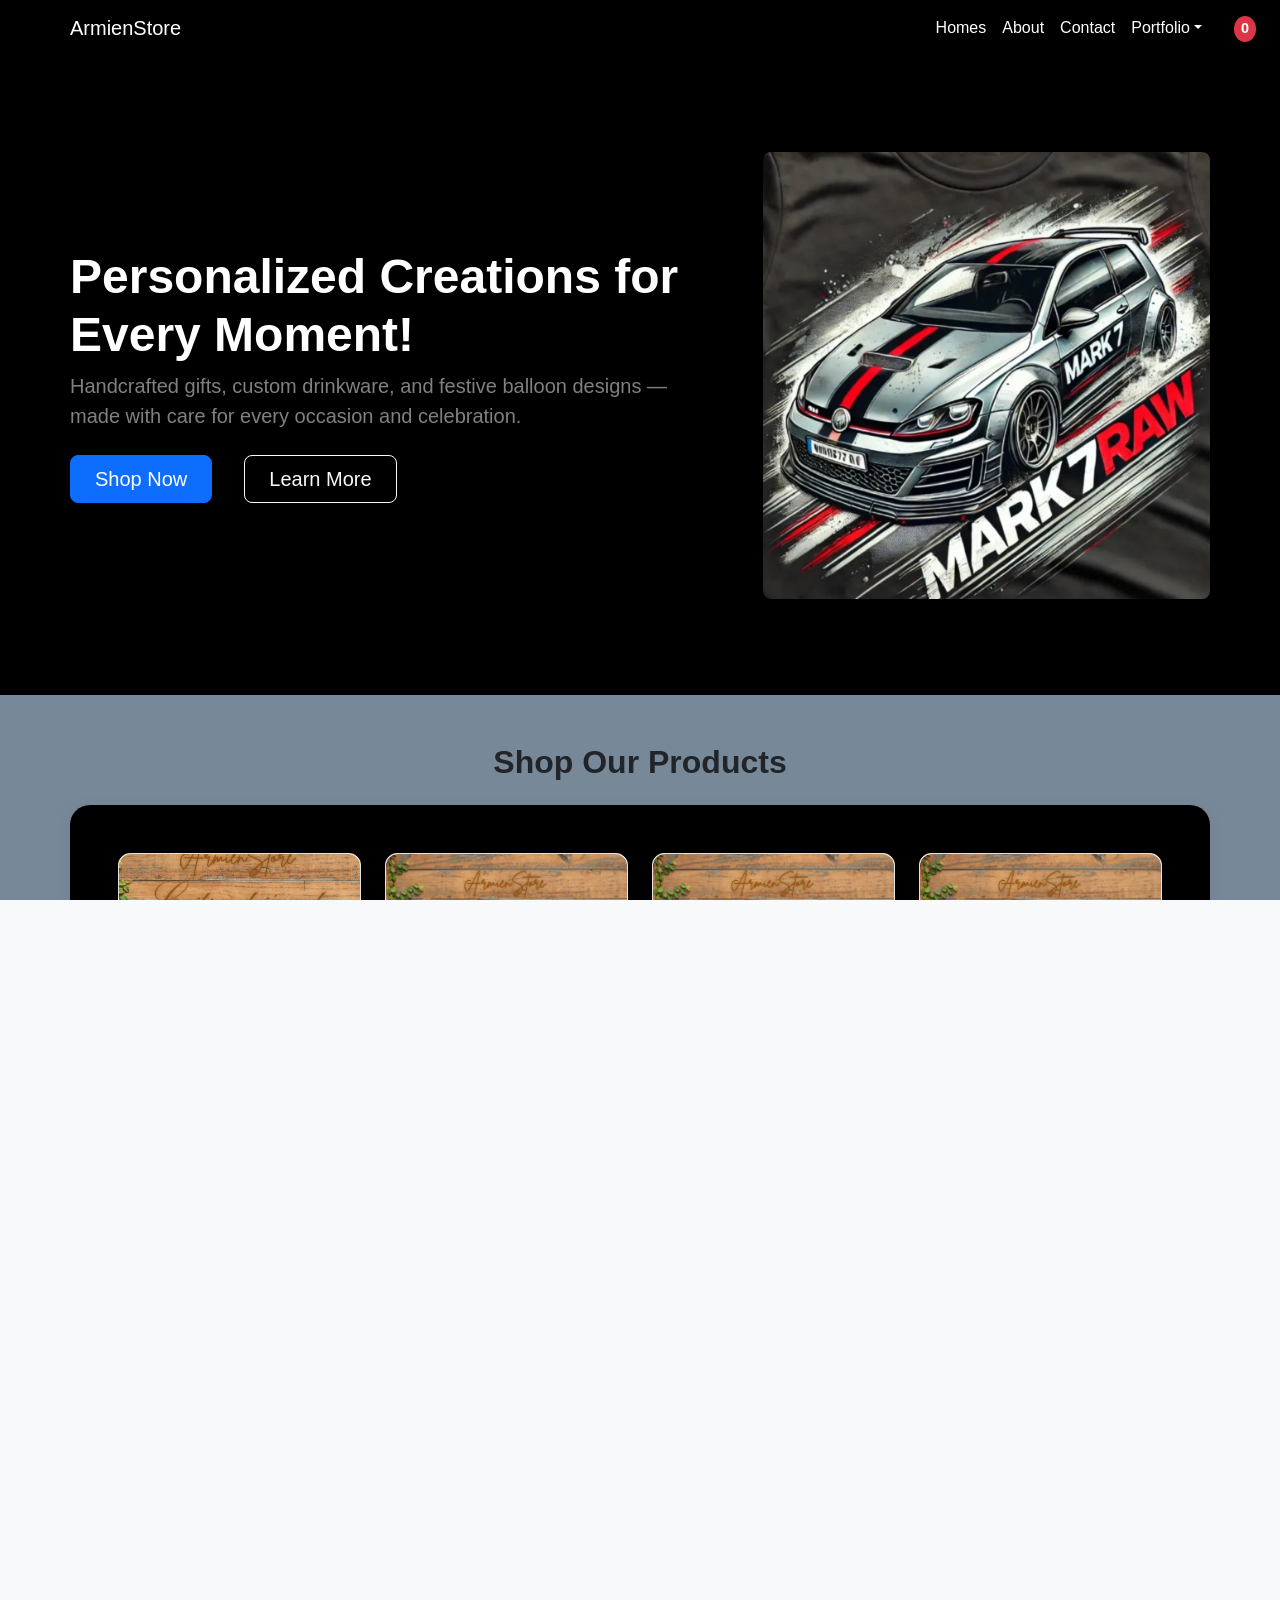
==== commit 51a6f86e: "testing function update" ====
--- a/index.html
+++ b/index.html
@@ -60,15 +60,6 @@
                         <li class="nav-item"><a class="nav-link" href="index.html">Homes</a></li>
                         <li class="nav-item"><a class="nav-link" href="about.html">About</a></li>
                         <li class="nav-item"><a class="nav-link" href="contact.html">Contact</a></li>
-                        <li class="nav-item"><a class="nav-link" href="pricing.html">Pricing</a></li>
-                        <li class="nav-item"><a class="nav-link" href="faq.html">FAQ</a></li>
-                        <li class="nav-item dropdown">
-                            <a class="nav-link dropdown-toggle" id="navbarDropdownBlog" href="#" role="button" data-bs-toggle="dropdown" aria-expanded="false">Blog</a>
-                            <ul class="dropdown-menu dropdown-menu-end" aria-labelledby="navbarDropdownBlog">
-                                <li><a class="dropdown-item" href="blog-home.html">Blog Home</a></li>
-                                <li><a class="dropdown-item" href="blog-post.html">Blog Post</a></li>
-                            </ul>
-                        </li>
                         <li class="nav-item dropdown">
                             <a class="nav-link dropdown-toggle" id="navbarDropdownPortfolio" href="#" role="button" data-bs-toggle="dropdown" aria-expanded="false">Portfolio</a>
                             <ul class="dropdown-menu dropdown-menu-end" aria-labelledby="navbarDropdownPortfolio">
@@ -206,10 +197,11 @@
   <div class="container">
     <h2 class="fw-bolder mb-4 text-center">Featured Products</h2>
     <div class="carousel-wrapper position-relative" style="max-width:100%;overflow:hidden;">
-      <button class="carousel-arrow left" aria-label="Scroll left">&lt;</button>
+      <!-- Remove arrows if you don't want them, or keep for desktop navigation -->
+      <!-- <button class="carousel-arrow left" aria-label="Scroll left">&lt;</button> -->
       <div class="product-carousel" id="product-carousel">
         <div class="card product-card" data-id="carousel-1">
-          <img src="assets/images/1.png" class="card-img-top" alt="Product 1">
+          <img src="assets/images/1.png" class="card-img-top" alt="Custom Jordan Mug">
           <div class="card-body d-flex flex-column">
             <h5 class="card-title">Custom Jordan Mug</h5>
             <div class="mt-auto">
@@ -219,7 +211,7 @@
           </div>
         </div>
         <div class="card product-card" data-id="carousel-2">
-          <img src="assets/images/2.png" class="card-img-top" alt="Product 2">
+          <img src="assets/images/2.png" class="card-img-top" alt="Balloon Bouquet">
           <div class="card-body d-flex flex-column">
             <h5 class="card-title">Balloon Bouquet</h5>
             <div class="mt-auto">
@@ -228,190 +220,78 @@
             </div>
           </div>
         </div>
-        <!-- Add more product cards as needed -->
-         <div class="card product-card" data-id="carousel-3">
-  <img src="assets/images/3.png" class="card-img-top" alt="Product 3">
-  <div class="card-body d-flex flex-column">
-    <h5 class="card-title">Custom Mug</h5>
-    <div class="mt-auto">
-      <span class="price">R12.99</span>
-      <button class="btn btn-primary w-100 mt-2">Add to Cart</button>
-    </div>
-  </div>
-</div>
-<div class="card product-card" data-id="carousel-4">
-  <img src="assets/images/11.png" class="card-img-top" alt="Product 4">
-  <div class="card-body d-flex flex-column">
-    <h5 class="card-title">Personalized Bottle</h5>
-    <div class="mt-auto">
-      <span class="price">R34.99</span>
-      <button class="btn btn-primary w-100 mt-2">Add to Cart</button>
-    </div>
-  </div>
-</div>
-<div class="card product-card" data-id="carousel-5">
-  <img src="assets/images/10.png" class="card-img-top" alt="Product 5">
-  <div class="card-body d-flex flex-column">
-    <h5 class="card-title">Gift Bag</h5>
-    <div class="mt-auto">
-      <span class="price">R15.99</span>
-      <button class="btn btn-primary w-100 mt-2">Add to Cart</button>
-    </div>
-  </div>
-</div>
-<div class="card product-card" data-id="carousel-6">
-  <img src="assets/images/11.png" class="card-img-top" alt="Product 4">
-  <div class="card-body d-flex flex-column">
-    <h5 class="card-title">Personalized Bottle</h5>
-    <div class="mt-auto">
-      <span class="price">R34.99</span>
-      <button class="btn btn-primary w-100 mt-2">Add to Cart</button>
-    </div>
-  </div>
-</div>
-<div class="card product-card" data-id="carousel-7">
-  <img src="assets/images/1.png" class="card-img-top" alt="Product 7">
-  <div class="card-body d-flex flex-column">
-    <h5 class="card-title">Personalized Cup</h5>
-    <div class="mt-auto">
-      <span class="price">R14.99</span>
-      <button class="btn btn-primary w-100 mt-2">Add to Cart</button>
-    </div>
-  </div>
-</div>
-<div class="card product-card" data-id="carousel-8">
-  <img src="assets/images/2.png" class="card-img-top" alt="Product 8">
-  <div class="card-body d-flex flex-column">
-    <h5 class="card-title">Celebration Mug</h5>
-    <div class="mt-auto">
-      <span class="price">R17.99</span>
-      <button class="btn btn-primary w-100 mt-2">Add to Cart</button>
-    </div>
-  </div>
-</div>
-<div class="card product-card" data-id="carousel-9">
-  <img src="assets/images/3.png" class="card-img-top" alt="Product 9">
-  <div class="card-body d-flex flex-column">
-    <h5 class="card-title">Party Balloons</h5>
-    <div class="mt-auto">
-      <span class="price">R11.99</span>
-      <button class="btn btn-primary w-100 mt-2">Add to Cart</button>
-    </div>
-  </div>
-</div>
-<div class="card product-card" data-id="carousel-10">
-  <img src="assets/images/4.png" class="card-img-top" alt="Product 10">
-  <div class="card-body d-flex flex-column">
-    <h5 class="card-title">Special Gift</h5>
-    <div class="mt-auto">
-      <span class="price">R21.99</span>
-      <button class="btn btn-primary w-100 mt-2">Add to Cart</button>
-    </div>
-  </div>
-</div>
-<div class="card product-card" data-id="carousel-11">
-  <img src="assets/images/5.png" class="card-img-top" alt="Product 11">
-  <div class="card-body d-flex flex-column">
-    <h5 class="card-title">Custom Bottle</h5>
-    <div class="mt-auto">
-      <span class="price">R13.99</span>
-      <button class="btn btn-primary w-100 mt-2">Add to Cart</button>
-    </div>
-  </div>
-</div>
-<div class="card product-card" data-id="carousel-12">
-  <img src="assets/images/10.png" class="card-img-top" alt="Product 12">
-  <div class="card-body d-flex flex-column">
-    <h5 class="card-title">Gift Set</h5>
-    <div class="mt-auto">
-      <span class="price">R25.99</span>
-      <button class="btn btn-primary w-100 mt-2">Add to Cart</button>
-    </div>
-  </div>
-</div>
-<div class="card product-card" data-id="carousel-13">
-  <img src="assets/images/11.png" class="card-img-top" alt="Product 13">
-  <div class="card-body d-flex flex-column">
-    <h5 class="card-title">Party Pack</h5>
-    <div class="mt-auto">
-      <span class="price">R19.49</span>
-      <button class="btn btn-primary w-100 mt-2">Add to Cart</button>
-    </div>
-  </div>
-</div>
-<div class="card product-card" data-id="carousel-14">
-  <img src="assets/images/8.png" class="card-img-top" alt="Product 14">
-  <div class="card-body d-flex flex-column">
-    <h5 class="card-title">Custom Glass 2</h5>
-    <div class="mt-auto">
-      <span class="price">R16.49</span>
-      <button class="btn btn-primary w-100 mt-2">Add to Cart</button>
-    </div>
-  </div>
-</div>
-<div class="card product-card" data-id="carousel-15">
-  <img src="assets/images/1.png" class="card-img-top" alt="Product 15">
-  <div class="card-body d-flex flex-column">
-    <h5 class="card-title">Personalized Cup 2</h5>
-    <div class="mt-auto">
-      <span class="price">R14.49</span>
-      <button class="btn btn-primary w-100 mt-2">Add to Cart</button>
-    </div>
-  </div>
-</div>
-<div class="card product-card" data-id="carousel-16">
-  <img src="assets/images/2.png" class="card-img-top" alt="Product 16">
-  <div class="card-body d-flex flex-column">
-    <h5 class="card-title">Celebration Mug 2</h5>
-    <div class="mt-auto">
-      <span class="price">R17.49</span>
-      <button class="btn btn-primary w-100 mt-2">Add to Cart</button>
-    </div>
-  </div>
-</div>
-<div class="card product-card" data-id="carousel-17">
-  <img src="assets/images/3.png" class="card-img-top" alt="Product 17">
-  <div class="card-body d-flex flex-column">
-    <h5 class="card-title">Party Balloons 2</h5>
-    <div class="mt-auto">
-      <span class="price">R11.49</span>
-      <button class="btn btn-primary w-100 mt-2">Add to Cart</button>
-    </div>
-  </div>
-</div>
-<div class="card product-card" data-id="carousel-18">
-  <img src="assets/images/3.png" class="card-img-top" alt="Product 18">
-  <div class="card-body d-flex flex-column">
-    <h5 class="card-title">Special Gift 2</h5>
-    <div class="mt-auto">
-      <span class="price">R21.49</span>
-      <button class="btn btn-primary w-100 mt-2">Add to Cart</button>
-    </div>
-  </div>
-</div>
-<div class="card product-card" data-id="carousel-19">
-  <img src="assets/images/2.png" class="card-img-top" alt="Product 19">
-  <div class="card-body d-flex flex-column">
-    <h5 class="card-title">Custom Bottle 2</h5>
-    <div class="mt-auto">
-      <span class="price">R13.49</span>
-      <button class="btn btn-primary w-100 mt-2">Add to Cart</button>
-    </div>
-  </div>
-</div>
-<div class="card product-card" data-id="carousel-20">
-  <img src="assets/images/1.png" class="card-img-top" alt="Product 20">
-  <div class="card-body d-flex flex-column">
-    <h5 class="card-title">Gift Set 2</h5>
-    <div class="mt-auto">
-      <span class="price">R25.49</span>
-      <button class="btn btn-primary w-100 mt-2">Add to Cart</button>
-    </div>
-  </div>
-</div>
-
+        <div class="card product-card" data-id="carousel-3">
+          <img src="assets/images/3.png" class="card-img-top" alt="Custom Mug">
+          <div class="card-body d-flex flex-column">
+            <h5 class="card-title">Custom Mug</h5>
+            <div class="mt-auto">
+              <span class="price">R12.99</span>
+              <button class="btn btn-primary w-100 mt-2">Add to Cart</button>
+            </div>
+          </div>
+        </div>
+        <div class="card product-card" data-id="carousel-4">
+          <img src="assets/images/11.png" class="card-img-top" alt="Personalized Bottle">
+          <div class="card-body d-flex flex-column">
+            <h5 class="card-title">Personalized Bottle</h5>
+            <div class="mt-auto">
+              <span class="price">R34.99</span>
+              <button class="btn btn-primary w-100 mt-2">Add to Cart</button>
+            </div>
+          </div>
+        </div>
+        <div class="card product-card" data-id="carousel-5">
+          <img src="assets/images/10.png" class="card-img-top" alt="Gift Bag">
+          <div class="card-body d-flex flex-column">
+            <h5 class="card-title">Gift Bag</h5>
+            <div class="mt-auto">
+              <span class="price">R15.99</span>
+              <button class="btn btn-primary w-100 mt-2">Add to Cart</button>
+            </div>
+          </div>
+        </div>
+        <div class="card product-card" data-id="carousel-6">
+          <img src="assets/images/11.png" class="card-img-top" alt="Personalized Bottle">
+          <div class="card-body d-flex flex-column">
+            <h5 class="card-title">Personalized Bottle</h5>
+            <div class="mt-auto">
+              <span class="price">R34.99</span>
+              <button class="btn btn-primary w-100 mt-2">Add to Cart</button>
+            </div>
+          </div>
+        </div>
+        <div class="card product-card" data-id="carousel-7">
+          <img src="assets/images/11.png" class="card-img-top" alt="Personalized Bottle">
+          <div class="card-body d-flex flex-column">
+            <h5 class="card-title">Personalized Bottle</h5>
+            <div class="mt-auto">
+              <span class="price">R34.99</span>
+              <button class="btn btn-primary w-100 mt-2">Add to Cart</button>
+            </div>
+          </div>
+        </div>
+        <div class="card product-card" data-id="carousel-8">
+          <img src="assets/images/11.png" class="card-img-top" alt="Personalized Bottle">
+          <div class="card-body d-flex flex-column">
+            <h5 class="card-title">Personalized Bottle</h5>
+            <div class="mt-auto">
+              <span class="price">R34.99</span>
+              <button class="btn btn-primary w-100 mt-2">Add to Cart</button>
+            </div>
+          </div>
+        </div>
+        <div class="card product-card" data-id="carousel-9">
+          <img src="assets/images/11.png" class="card-img-top" alt="Personalized Bottle">
+          <div class="card-body d-flex flex-column">
+            <h5 class="card-title">Personalized Bottle</h5>
+            <div class="mt-auto">
+              <span class="price">R34.99</span>
+              <button class="btn btn-primary w-100 mt-2">Add to Cart</button>
+            </div>
+          </div>
+        </div>
       </div>
-      <button class="carousel-arrow right" aria-label="Scroll right">&gt;</button>
+      <!-- <button class="carousel-arrow right" aria-label="Scroll right">&gt;</button> -->
     </div>
   </div>
 </section>
